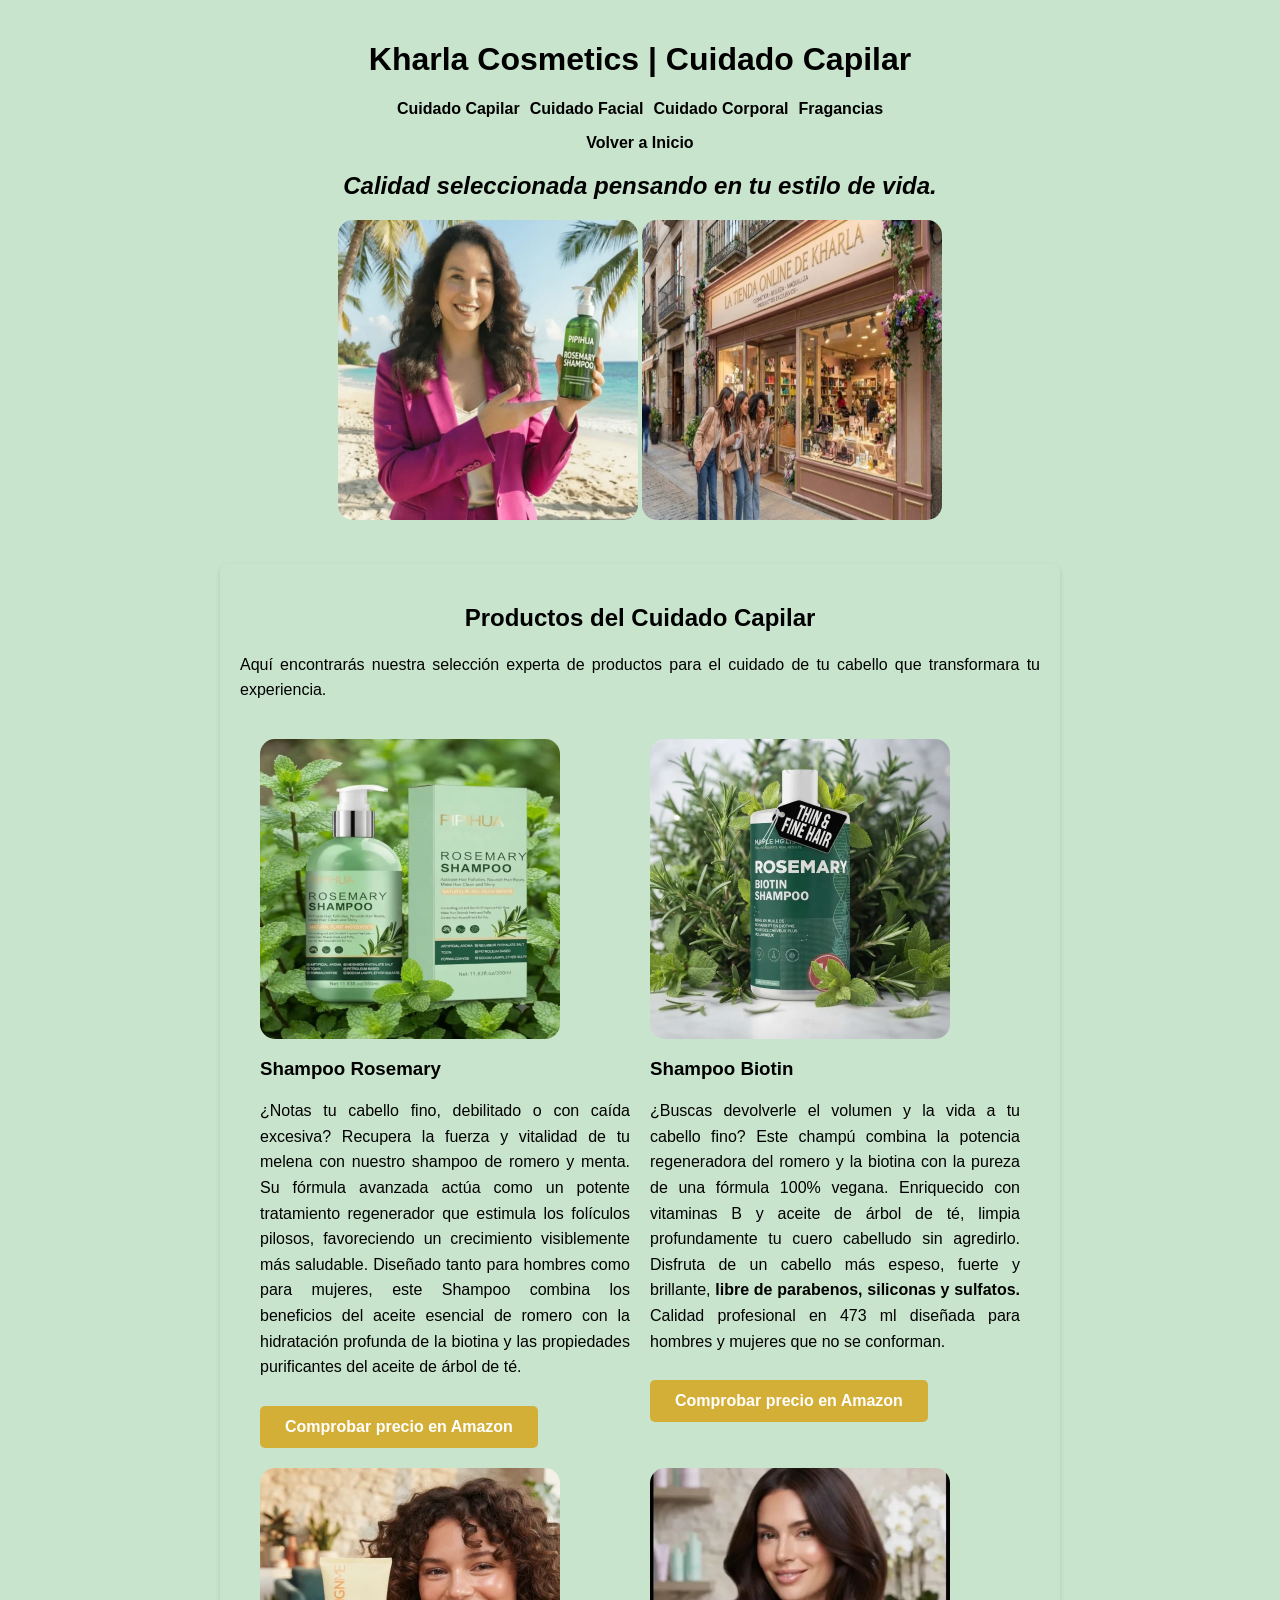
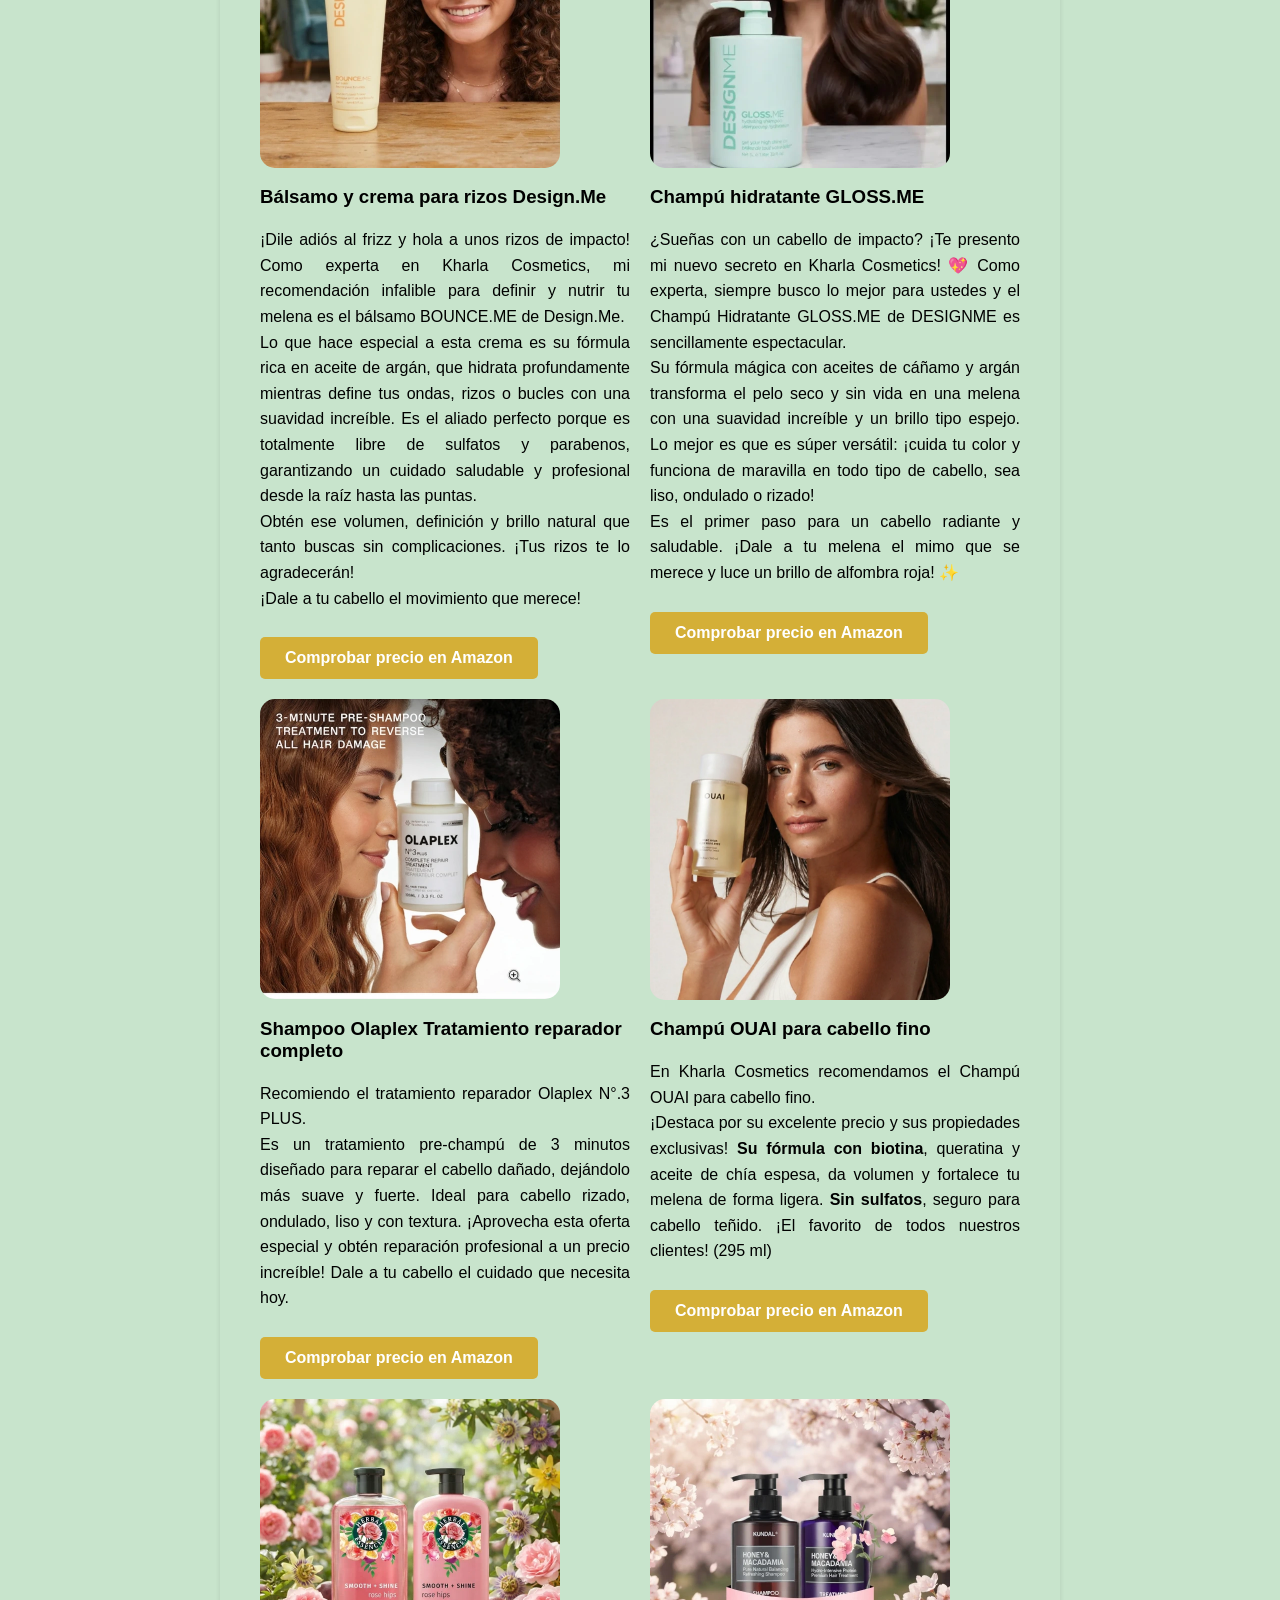
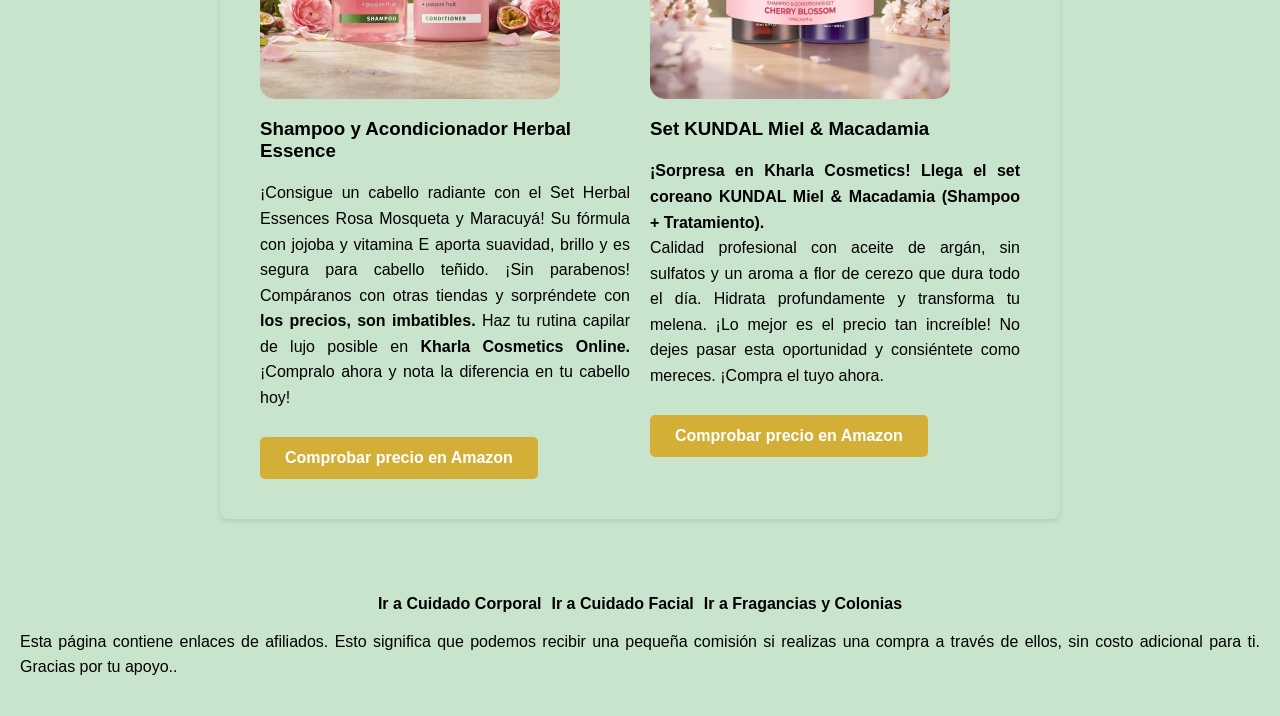
==== capilar.html @ 2fdeeb5f "Update product title to KUNDAL set" ====
<!DOCTYPE html>
<html lang="es">
<head>
    <meta charset="UTF-8">
    <meta name="viewport" content="width=device-width, initial-scale=1.0">
    <meta name="google-site-verification" content="ZRGFq0QfEUeuCboebsMcqCSPV9hHCAN7hBQcDXi5OFU" />
    <title>Kharla Cosmetics | Cuidado Capilar</title>
    <link rel="stylesheet" href="style.css">
    <script type="text/javascript">
    (function(c,l,a,r,i,t,y){
        c[a]=c[a]||function(){(c[a].q=c[a].q||[]).push(arguments)};
        t=l.createElement(r);t.async=1;t.src="https://www.clarity.ms/tag/"+i;
        y=l.getElementsByTagName(r)[0];y.parentNode.insertBefore(t,y);
    })(window, document, "clarity", "script", "xkvlrad4sx");
</script>
</head>
<body>

    <header>
        <h1>Kharla Cosmetics | Cuidado Capilar</h1>
        <nav>
            <ul>               
                <li><a href="capilar.html">Cuidado Capilar</a></li>
                <li><a href="facial.html">Cuidado Facial</a></li>
                <li><a href="corporal.html">Cuidado Corporal</a></li>
                <li><a href="fragancias.html">Fragancias</a></li>
            </ul>
            <ul>
                 <li><a href="index.html">Volver a Inicio</a></li>
            </ul>
        </nav>
        <h2><em>Calidad seleccionada pensando en tu estilo de vida.</em></h2>
        
        <div class="imagenes-container">
            <img src="imagenes/cuidado_capilar.webp" width="300" height=300 alt="fotografía de kharla">
            <img src="imagenes/tienda_online.webp" width="300" height="300" alt="la tienda online de kharla">
        </div>
    </header>

    <main>
        <section>
            <h2>Productos del Cuidado Capilar</h2>
            <p>Aquí encontrarás nuestra selección experta de productos para el cuidado de tu cabello que transformara tu experiencia.</p>
            
            <div class="productos-grid">
                <article class="producto">
                    <img src="imagenes/shampoo_rosemary.webp" width="300" height="300" alt="Shampoo rosemary" loading="lazy">
                    <h3>Shampoo Rosemary</h3>
                    <p> ¿Notas tu cabello fino, debilitado o con caída excesiva? Recupera la fuerza y vitalidad de tu melena con nuestro shampoo de romero y menta. Su fórmula avanzada actúa como un potente tratamiento regenerador que estimula los folículos pilosos, favoreciendo un crecimiento visiblemente más saludable.

                    Diseñado tanto para hombres como para mujeres, este Shampoo combina los beneficios del aceite esencial de romero con la hidratación profunda de la biotina y las propiedades purificantes del aceite de árbol de té.</p>
                    <a href="https://amzn.to/4f7PUbN" class="boton-compra" target="_blank" rel="noopener noreferrer">Comprobar precio en Amazon</a>
                </article>
                <article class="producto">
                    <img src="imagenes/biotin.webp" width="300" height="300" alt="Shampoo Biotin en su presentación" loading="lazy">
                    <h3>Shampoo Biotin</h3>
                    <p>¿Buscas devolverle el volumen y la vida a tu cabello fino? Este champú combina la potencia regeneradora del romero y la biotina con la pureza de una fórmula 100% vegana. Enriquecido con vitaminas B y aceite de árbol de té, limpia profundamente tu cuero cabelludo sin agredirlo. Disfruta de un cabello más espeso, fuerte y brillante, <strong>libre de parabenos, siliconas y sulfatos.</strong> Calidad profesional en 473 ml diseñada para hombres y mujeres que no se conforman.</p>
                    <a href="https://amzn.to/4yfZSRk" class="boton-compra" target="_blank" rel="noopener noreferrer">Comprobar precio en Amazon</a>
                </article>
                 <article class="producto">
                    <img src="imagenes/rizos.webp" width="300" height="300" alt="mujer muy bella con pelo rizado" loading="lazy">
                    <h3>Bálsamo y crema para rizos Design.Me </h3>
                    <p>¡Dile adiós al frizz y hola a unos rizos de impacto! Como experta en Kharla Cosmetics, mi recomendación infalible para definir y nutrir tu melena es el bálsamo BOUNCE.ME de Design.Me.<br>

                    Lo que hace especial a esta crema es su fórmula rica en aceite de argán, que hidrata profundamente mientras define tus ondas, rizos o bucles con una suavidad increíble. Es el aliado perfecto porque es totalmente libre de sulfatos y parabenos, garantizando un cuidado saludable y profesional desde la raíz hasta las puntas.<br>

                    Obtén ese volumen, definición y brillo natural que tanto buscas sin complicaciones. ¡Tus rizos te lo agradecerán!<br>

                    ¡Dale a tu cabello el movimiento que merece!</p>
                    <a href="https://amzn.to/44jKVQz" class="boton-compra" target="_blank" rel="noopener noreferrer">Comprobar precio en Amazon</a>
                </article>
                 <article class="producto">
                    <img src="imagenes/shampoodesigme.webp" width="300" height="300" alt="una mujer con un pelo esplendoroso" loading="lazy">
                    <h3>Champú hidratante GLOSS.ME</h3>
                    <p>¿Sueñas con un cabello de impacto? ¡Te presento mi nuevo secreto en Kharla Cosmetics! 💖 Como experta, siempre busco lo mejor para ustedes y el Champú Hidratante GLOSS.ME de DESIGNME es sencillamente espectacular.<br>

                    Su fórmula mágica con aceites de cáñamo y argán transforma el pelo seco y sin vida en una melena con una suavidad increíble y un brillo tipo espejo. Lo mejor es que es súper versátil: ¡cuida tu color y funciona de maravilla en todo tipo de cabello, sea liso, ondulado o rizado!<br>

                    Es el primer paso para un cabello radiante y saludable. ¡Dale a tu melena el mimo que se merece y luce un brillo de alfombra roja! ✨</p>
                    <a href="https://amzn.to/4aLJMF5" class="boton-compra" target="_blank" rel="noopener noreferrer">Comprobar precio en Amazon</a>
                </article>
                <article class="producto">
                    <img src="imagenes/olaplex.webp" width="300" height="300" alt="Shampoo olaplex Tratamiento reparador completo" loading="lazy">
                    <h3>Shampoo Olaplex Tratamiento reparador completo</h3>
                    <p>Recomiendo el tratamiento reparador Olaplex N°.3 PLUS.<br>
                     Es un tratamiento pre-champú de 3 minutos diseñado para reparar el cabello dañado, dejándolo más suave y fuerte. Ideal para cabello rizado, ondulado, liso y con textura. ¡Aprovecha esta oferta especial y obtén reparación profesional a un precio increíble! Dale a tu cabello el cuidado que necesita hoy.</p>
                    <a href="https://amzn.to/4fAeH9V" class="boton-compra">Comprobar precio en Amazon</a>
                </article>
                                <article class="producto">
                    <img src="imagenes/shampoo_ouai.webp" width="300" height="300" alt="Shampoo OUAI para cabello fino" loading="lazy">
                    <h3>Champú OUAI para cabello fino</h3>
                    <p>En Kharla Cosmetics recomendamos el Champú OUAI para cabello fino.<br>
                     ¡Destaca por su excelente precio y sus propiedades exclusivas! 
                     <strong>Su fórmula con biotina</strong>, queratina y aceite de chía espesa, da volumen y fortalece tu melena de forma ligera.
                     <strong>Sin sulfatos</strong>, seguro para cabello teñido. ¡El favorito de todos nuestros clientes! (295 ml)</p>
                    <a href="https://amzn.to/4phJr2J" class="boton-compra">Comprobar precio en Amazon</a>
                </article>
                   <article class="producto">
                   <img src="imagenes/herbal_essence.webp" width="300" height="300" alt="Presentación de los productos Shampoo y Acondicionador Herbal Essence" loading="lazy"> 
                    <h3>Shampoo y Acondicionador Herbal Essence</h3> 
                    <p>¡Consigue un cabello radiante con el Set Herbal Essences Rosa Mosqueta y Maracuyá! Su fórmula con jojoba y vitamina E aporta suavidad, brillo y es segura para cabello teñido. ¡Sin parabenos! Compáranos con otras tiendas y sorpréndete con <strong>los precios, son imbatibles.</strong> Haz tu rutina capilar de lujo posible en <strong>Kharla Cosmetics Online.</strong> ¡Compralo ahora y nota la diferencia en tu cabello hoy!</p>
                    <a href="https://amzn.to/4pzFRkL" class="boton-compra" target="_blank" rel="noopener noreferrer">Comprobar precio en Amazon</a>
                </article>
                <article class="producto">
                   <img src="imagenes/set_kundal.webp" width="300" height="300" alt="Set de champú y acondicionador coreano para el cuidado del cabello KUNDAL" loading="lazy"> 
                    <h3>Set KUNDAL Miel & Macadamia</h3> 
                    <p><strong>¡Sorpresa en Kharla Cosmetics! Llega el set coreano KUNDAL Miel & Macadamia (Shampoo + Tratamiento).</strong><br> Calidad profesional con aceite de argán, sin sulfatos y un aroma a flor de cerezo que dura todo el día. Hidrata profundamente y transforma tu melena. ¡Lo mejor es el precio tan increíble! No dejes pasar esta oportunidad y consiéntete como mereces. ¡Compra el tuyo ahora.</p>
                    <a href="https://amzn.to/3Rjhhb1" class="boton-compra" target="_blank" rel="noopener noreferrer">Comprobar precio en Amazon</a>
                </article>
            </div>
        </section>
    </main>
     <footer>
     <nav class="footer-nav">
        <ul>
            <li><a href="corporal.html">Ir a Cuidado Corporal</a></li>
            <li><a href="facial.html">Ir a Cuidado Facial</a></li>
            <li><a href="fragancias.html">Ir a Fragancias y Colonias</a></li>
        </ul>
         <p>Esta página contiene enlaces de afiliados. Esto significa que podemos recibir una pequeña comisión si realizas una compra a través de ellos, sin costo adicional para ti. Gracias por tu apoyo..</p>
    </nav>
    </footer>

</body>
</html>
---- style.css ----
body {
    font-family: Arial, sans-serif;
    margin: 0;
    padding: 0;
    background-color: #c8e4cc;
}
}
header nav ul li a {
    padding: 5px 0px; /* Ajusta el primer número (arriba/abajo) y el segundo (lados) */
}

header {
    background-color: #c8e4cc;
    color: white;
    padding: 20px;
    text-align: center;
}

nav ul {
    list-style: none;
    padding: 0;
    display: flex;
    justify-content: center;
    gap: 10px; /* <--- Cambia 20px por 10px o incluso 5px para que estén más juntos */
}

nav a {
    color: white;
    text-decoration: none;
    font-weight: bold;
}

nav a:hover {
    text-decoration: underline;
}

main {
    max-width: 800px; /* Ajustado para que el texto sea legible */
    margin: 20px auto;
    padding: 20px;
    background: #c8e4cc;
    border-radius: 8px;
    box-shadow: 0 2px 5px rgba(0,0,0,0.1);
}


.imagenes-container {
    margin-top: 20px;
}

footer {
    background-color: #c8e4cc;
    color: white;
    text-align: center;
    padding: 20px;
    margin-top: 40px;
}

/* Cambiar color de h1 y h2 */
h1, h2 {
    color: #000000;
    text-align: center;
}

p {
    color: #000000;
    text-align: justify; /* Esto asegura que solo los párrafos se justifiquen */
    line-height: 1.6;
}
/* Cambiar color de los enlaces dentro de la lista ul (navegación) */
nav ul li a {
    color: #000000; /* Este es el color actual (negro). Cámbialo aquí. */
    text-decoration: none;
    font-weight: bold;
}

/* Cambiar color cuando pasas el mouse por encima (hover) */
nav ul li a:hover {
    color: #0a34f0; /* Puedes cambiar este color para el efecto al pasar el mouse */
    text-decoration: underline;
}
img {
    border-radius: 15px; /* Ajusta el número para más o menos redondez */
}
.seccion-departamentos {
    background-color: #c8e4cc; /* Un verde muy suave, que da elegancia */
    padding: 10px 5px;       /* Espacio interno para que no se vea apretado */
    margin: 20px 0;           /* Espacio externo para separarlo de otros elementos */
    border-radius: 10px;      /* Bordes redondeados suaves para que combine con tus imágenes */
    text-align: center;       /* Asegura que el título y el grid estén centrados */
}
.categorias-grid {
    display: flex;
    justify-content: center;
    gap: 20px;
    flex-wrap: wrap; /* Esto es lo que permite que bajen de fila si no caben */
    margin: 20px 0;
}

.categorias-grid figure {
    flex: 0 0 22%; /* 22% de ancho para que quepan 4 en una fila */
    margin: 0;
    text-align: center;
}

.categorias-grid figure img {
    width: 100%;    /* La imagen ocupa el 100% del espacio de su contenedor */
    height: 200px;  /* Altura fija para uniformidad */
    object-fit: cover; /* Recorta la imagen para que no se deforme */
    border-radius: 15px;
}

/* RESPONSIVE: Cuando la pantalla sea pequeña (móviles) */
@media (max-width: 768px) {
    .categorias-grid figure {
        flex: 0 0 45%; /* Ahora ocupan el 45%, permitiendo 2 en cada fila */
    }
}
/* Estilo para el contenedor de la cuadrícula */
.productos-grid {
    display: grid;
    /* Crea dos columnas de igual tamaño */
    grid-template-columns: 1fr 1fr; 
    /* Espacio entre las columnas */
    gap: 20px; 
    /* Margen exterior para que no toque los bordes */
    padding: 20px;
}

/* Opcional: Estilo para que las imágenes se adapten al contenedor */
.producto img {
    max-width: 100%;
    height: auto;
    display: block;
}
@media (max-width: 768px) {
    /* Esto hace que los productos se apilen verticalmente */
    .productos-grid {
        grid-template-columns: 1fr; 
    }

    /* Opcional: Ajusta el padding para que aproveche mejor el ancho del móvil */
    .productos-grid {
        padding: 10px;
    }
}
.boton-compra {
    display: inline-block;
    padding: 12px 25px;
    background-color: #d4af37; /* Un color dorado elegante, ideal para cosmética */
    color: #ffffff;
    text-decoration: none;
    font-weight: bold;
    border-radius: 5px; /* Bordes redondeados */
    text-align: center;
    transition: background-color 0.3s ease; /* Un efecto suave al pasar el mouse */
    border: none;
    cursor: pointer;
    font-size: 16px;
    margin-top: 10px;
}

/* Efecto al pasar el mouse por encima */
.boton-compra:hover {
    background-color: #b8962d; /* Un tono un poco más oscuro al pasar el mouse */
}
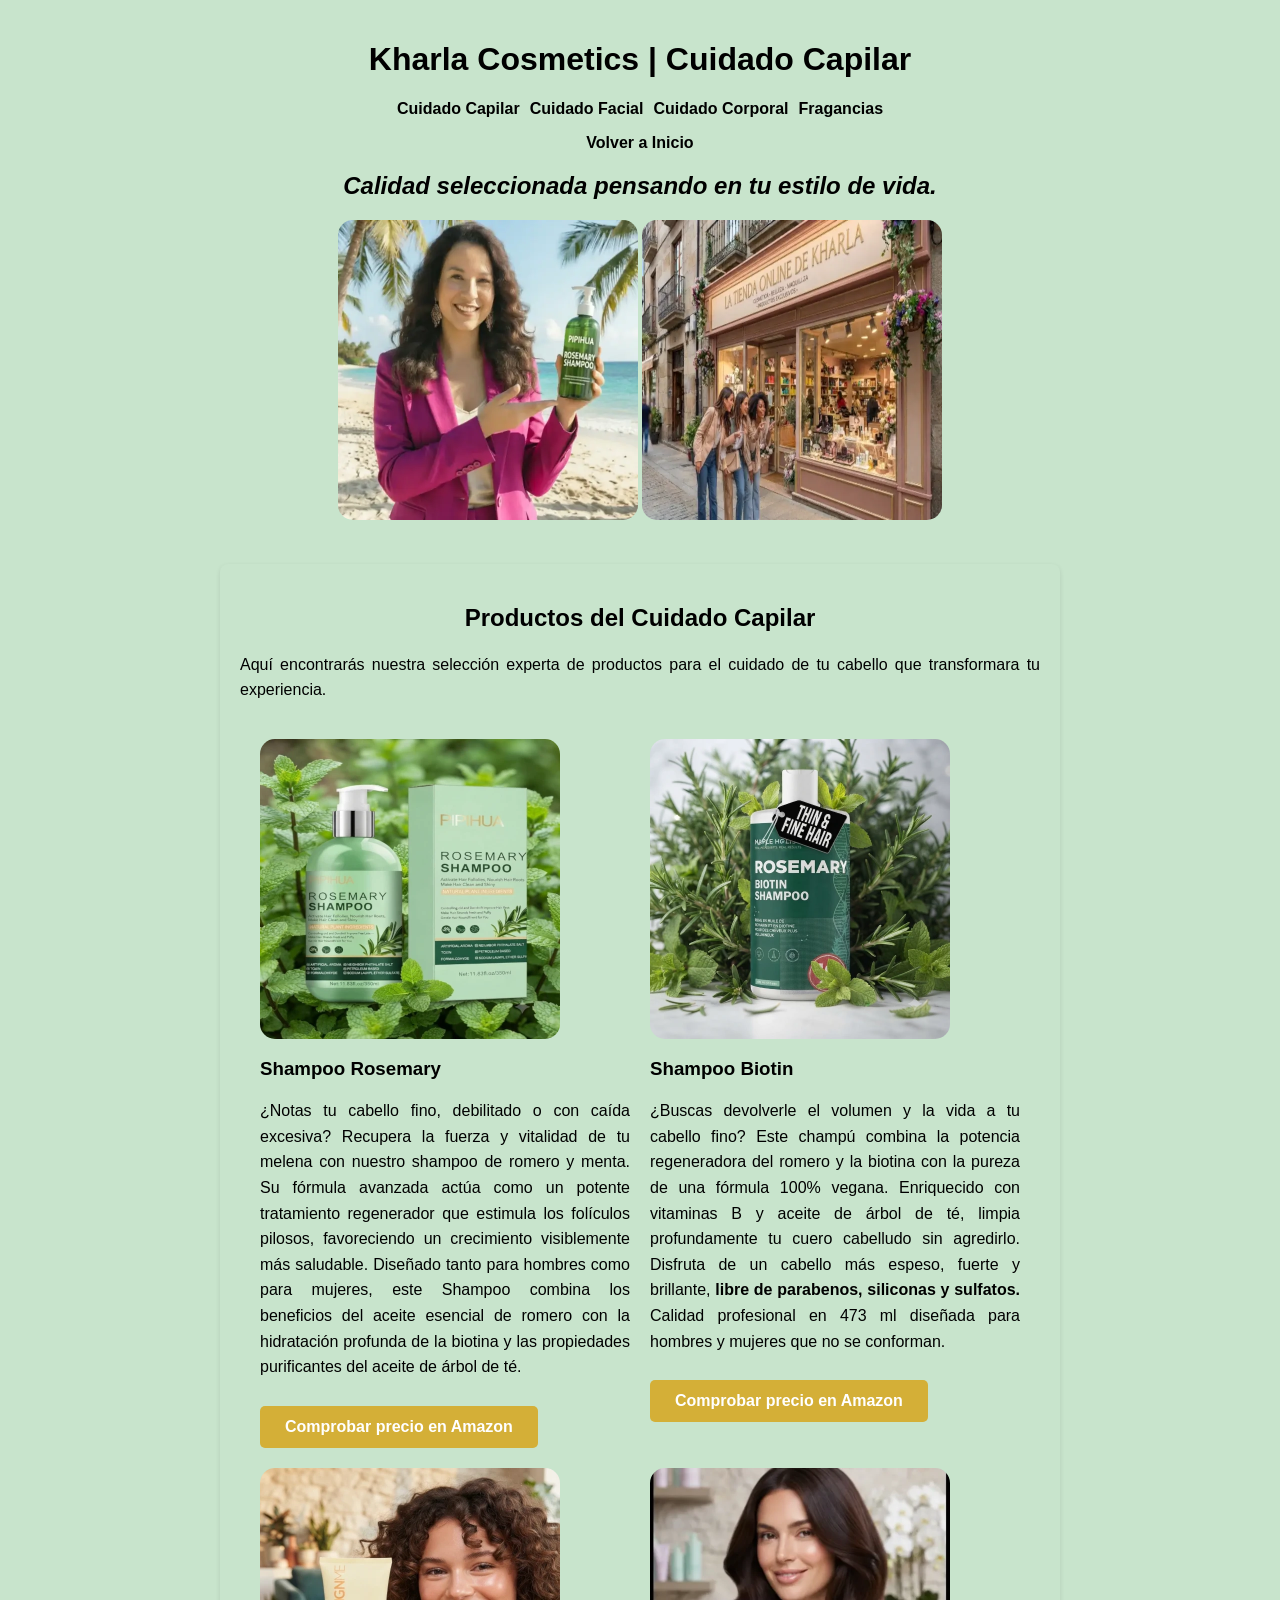
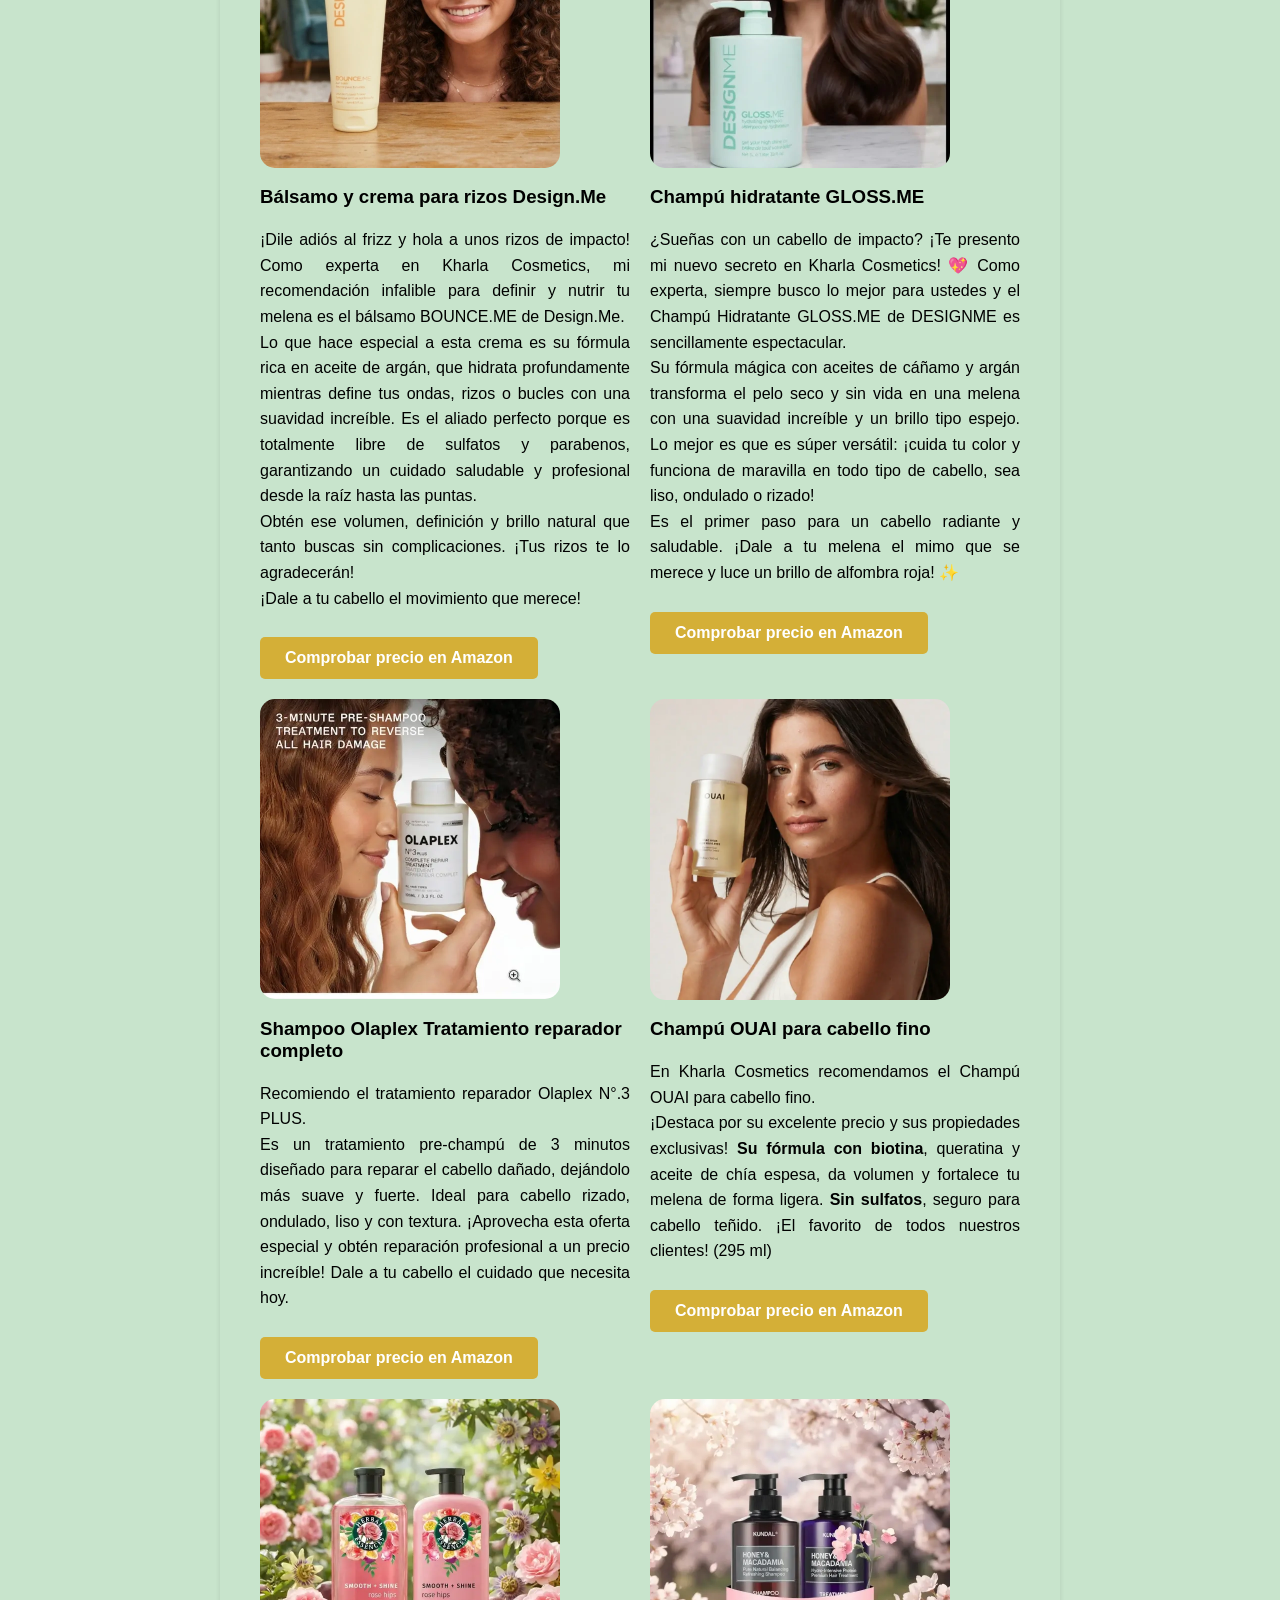
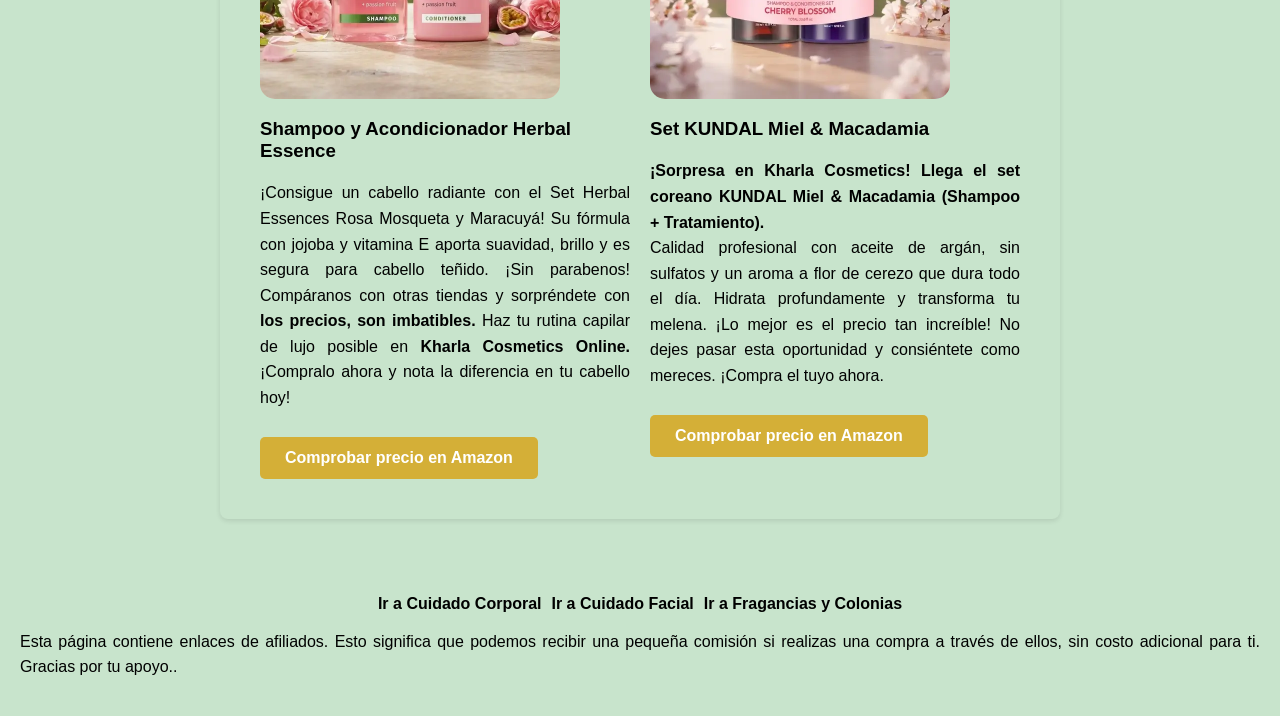
==== commit 62ff5f15: "Add meta description for beauty products page" ====
--- a/capilar.html
+++ b/capilar.html
@@ -3,6 +3,7 @@
 <head>
     <meta charset="UTF-8">
     <meta name="viewport" content="width=device-width, initial-scale=1.0">
+     <meta name="description" content="Descubre en Kharla Cosmetics nuestra selección experta de productos de belleza. Filtramos lo mejor del cuidado capilar para simplificar tu rutina.">
     <meta name="google-site-verification" content="ZRGFq0QfEUeuCboebsMcqCSPV9hHCAN7hBQcDXi5OFU" />
     <title>Kharla Cosmetics | Cuidado Capilar</title>
     <link rel="stylesheet" href="style.css">
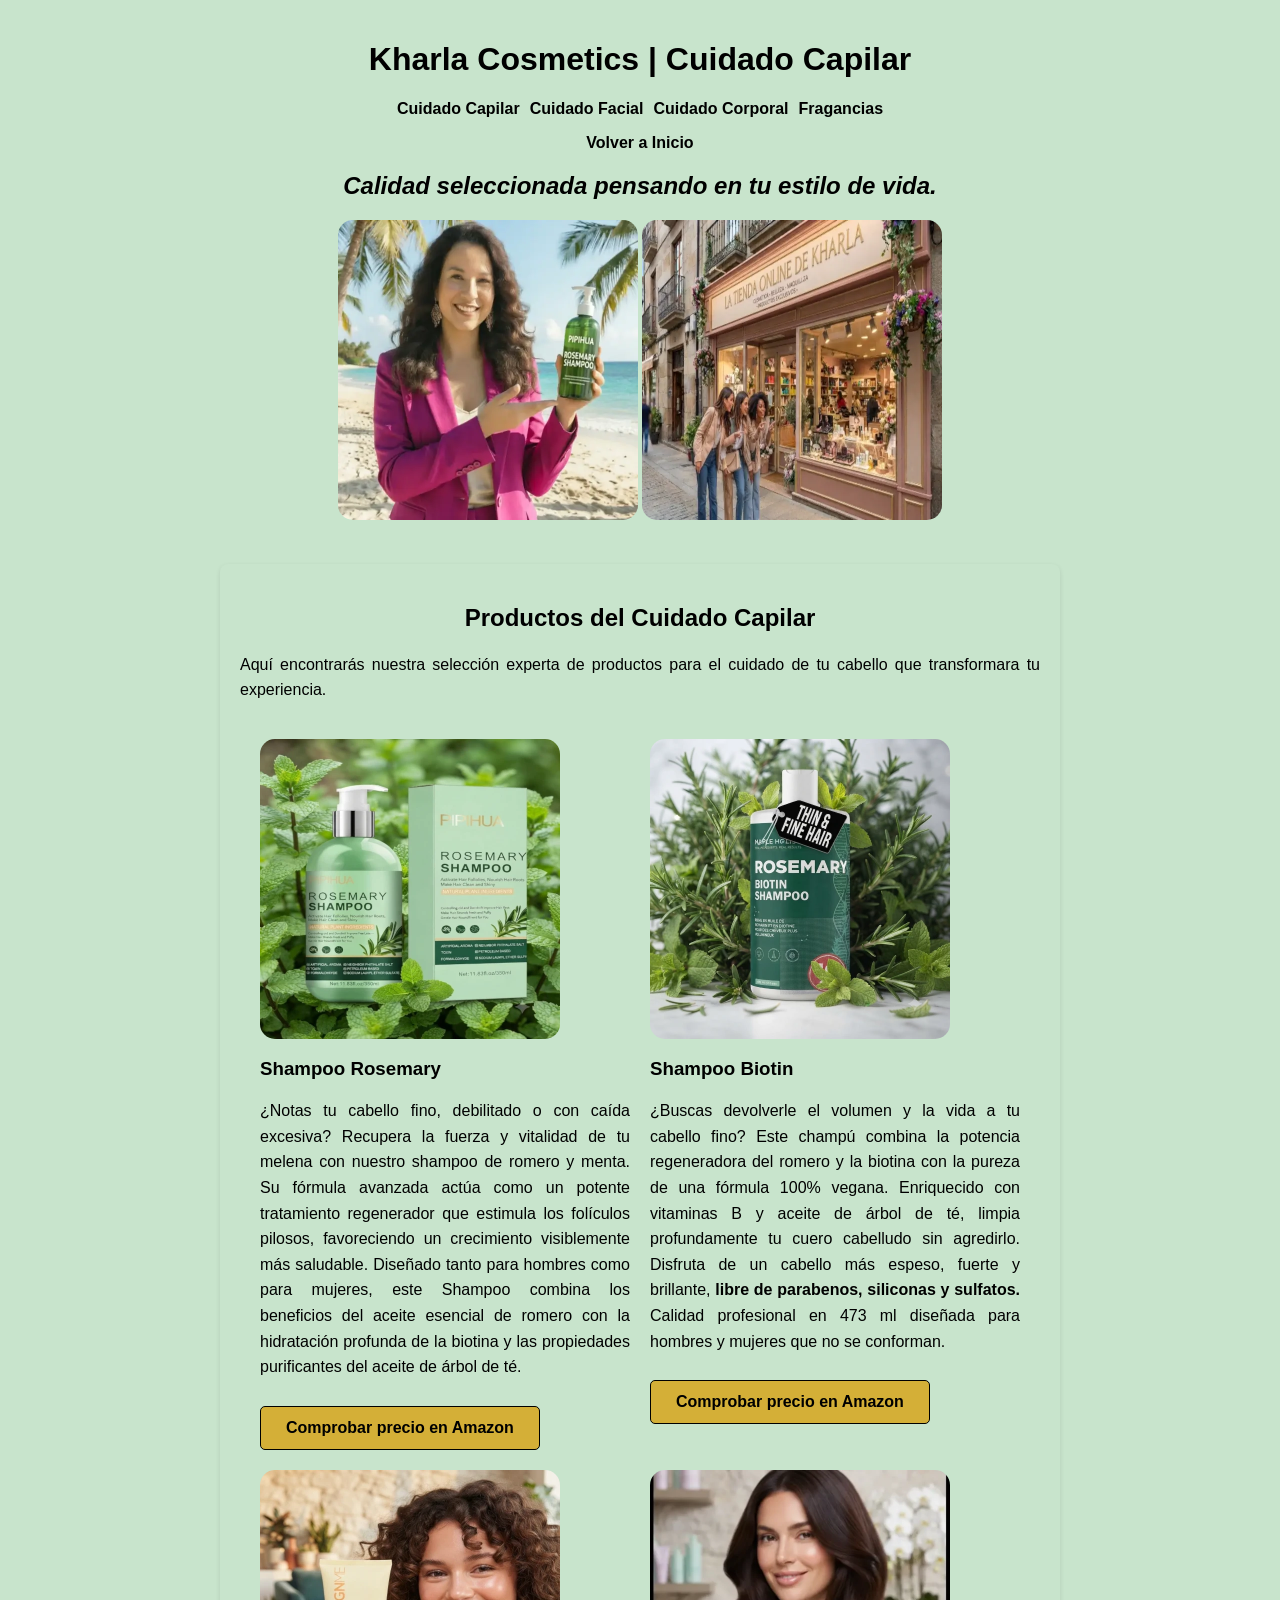
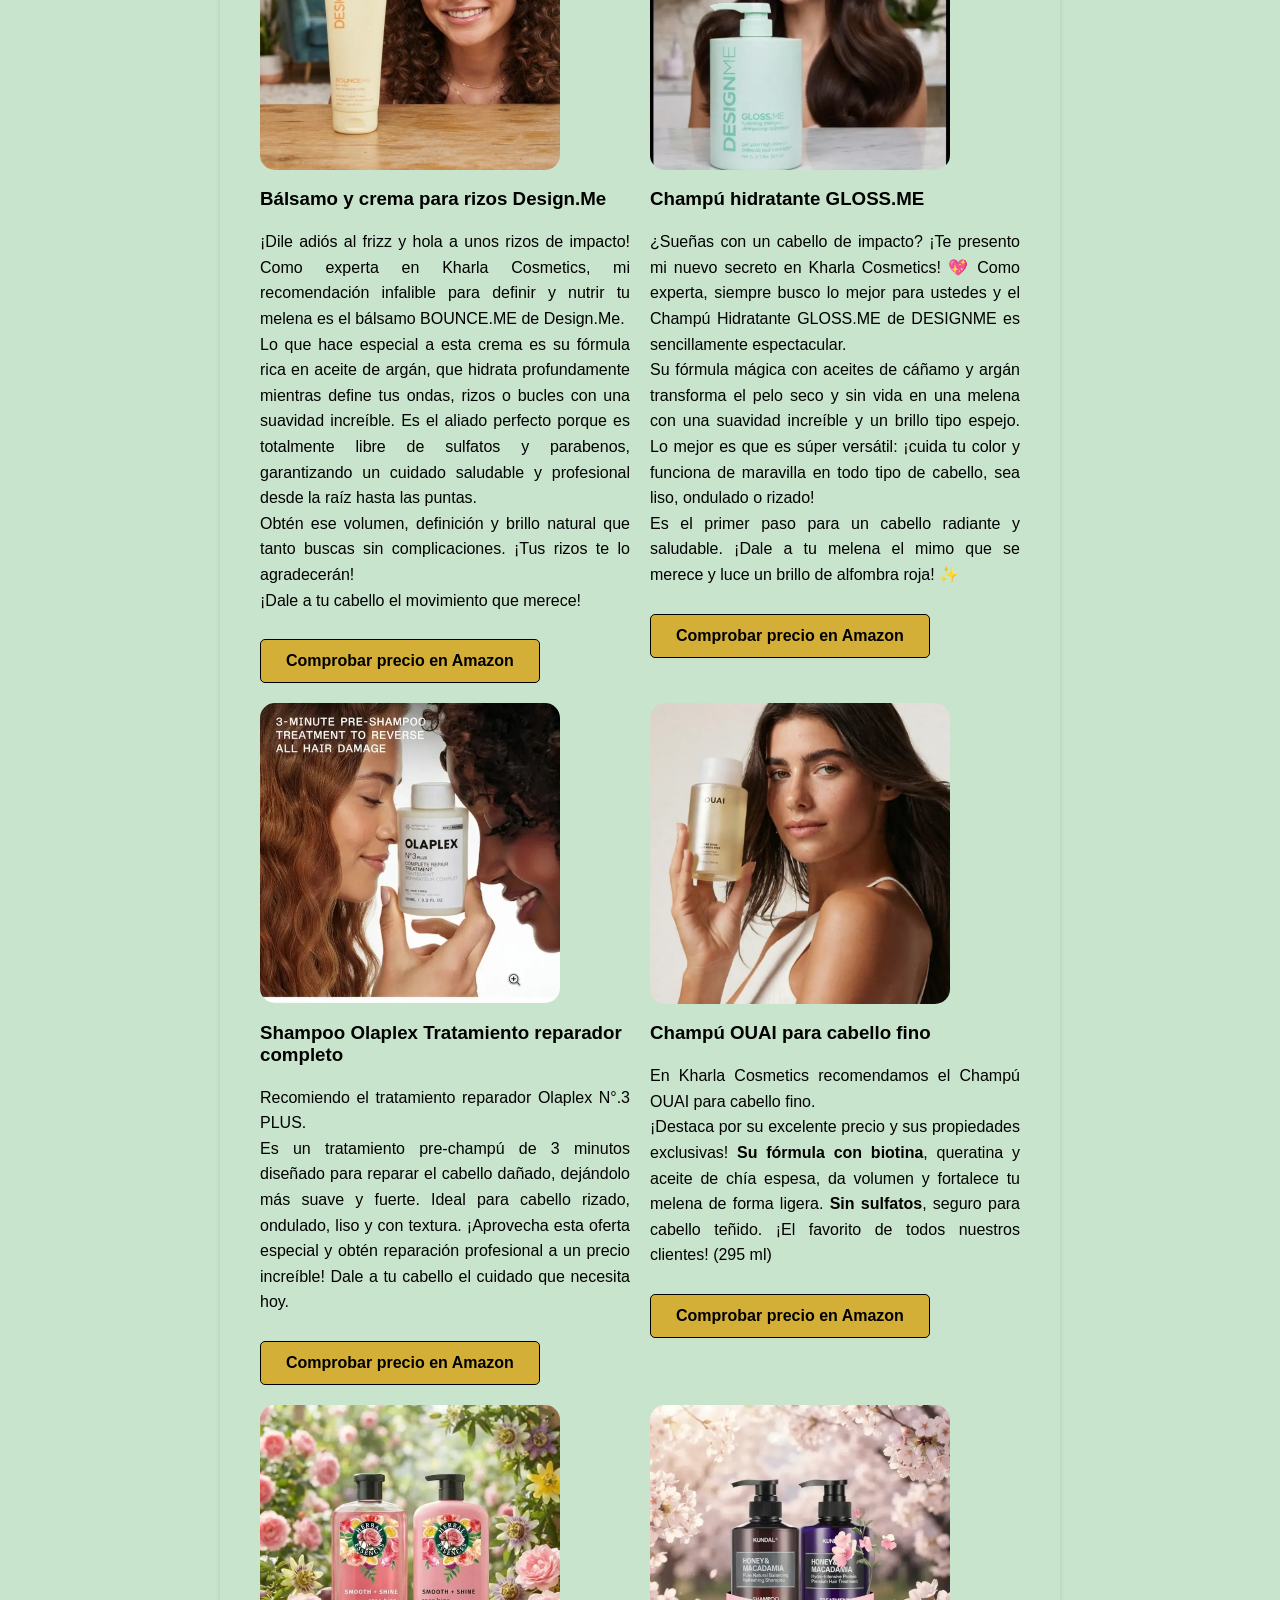
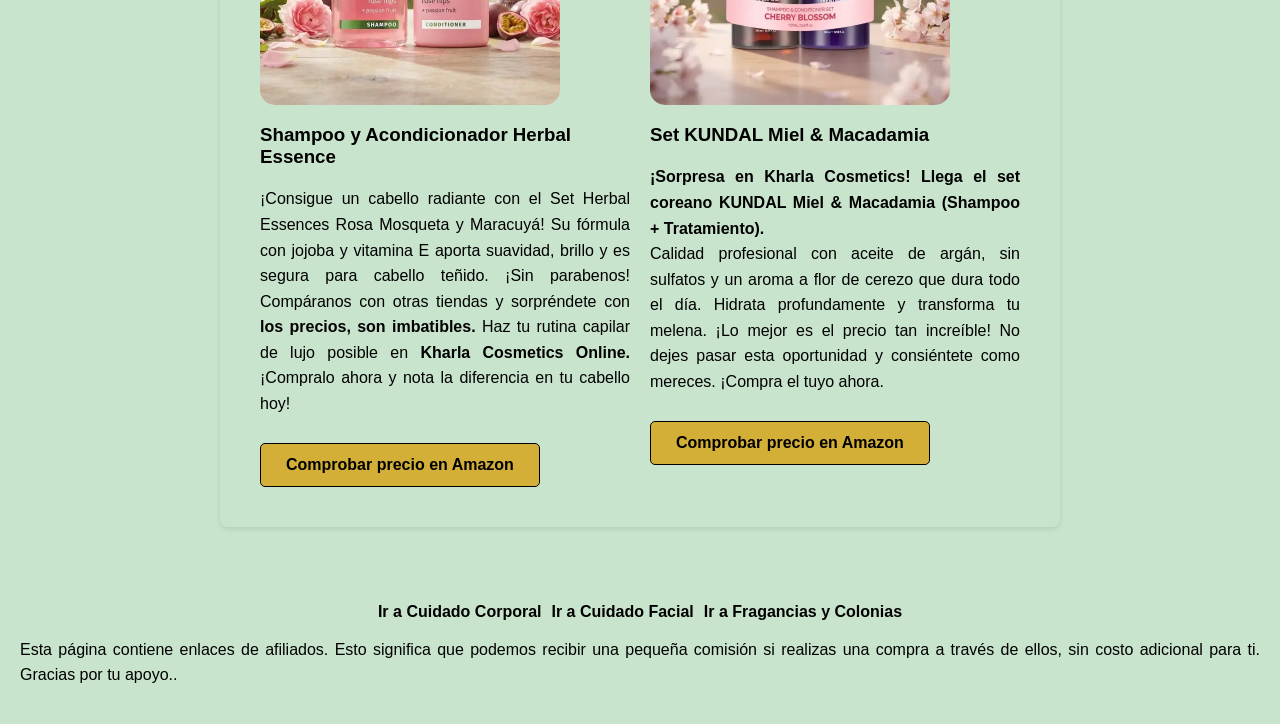
==== commit 4f638aa3: "Add fetchpriority to image in capilar.html Updated image tag to include fetchpriority attribute." ====
--- a/capilar.html
+++ b/capilar.html
@@ -33,7 +33,7 @@
         <h2><em>Calidad seleccionada pensando en tu estilo de vida.</em></h2>
         
         <div class="imagenes-container">
-            <img src="imagenes/cuidado_capilar.webp" width="300" height=300 alt="fotografía de kharla">
+            <img src="imagenes/cuidado_capilar.webp" fetchpriority="high" width="300" height=300 alt="fotografía de kharla">
             <img src="imagenes/tienda_online.webp" width="300" height="300" alt="la tienda online de kharla">
         </div>
     </header>
--- a/style.css
+++ b/style.css
@@ -149,13 +149,13 @@
     display: inline-block;
     padding: 12px 25px;
     background-color: #d4af37; /* Un color dorado elegante, ideal para cosmética */
-    color: #ffffff;
+    color: #000000;
     text-decoration: none;
     font-weight: bold;
     border-radius: 5px; /* Bordes redondeados */
     text-align: center;
     transition: background-color 0.3s ease; /* Un efecto suave al pasar el mouse */
-    border: none;
+    border: 1px solid #000000;
     cursor: pointer;
     font-size: 16px;
     margin-top: 10px;
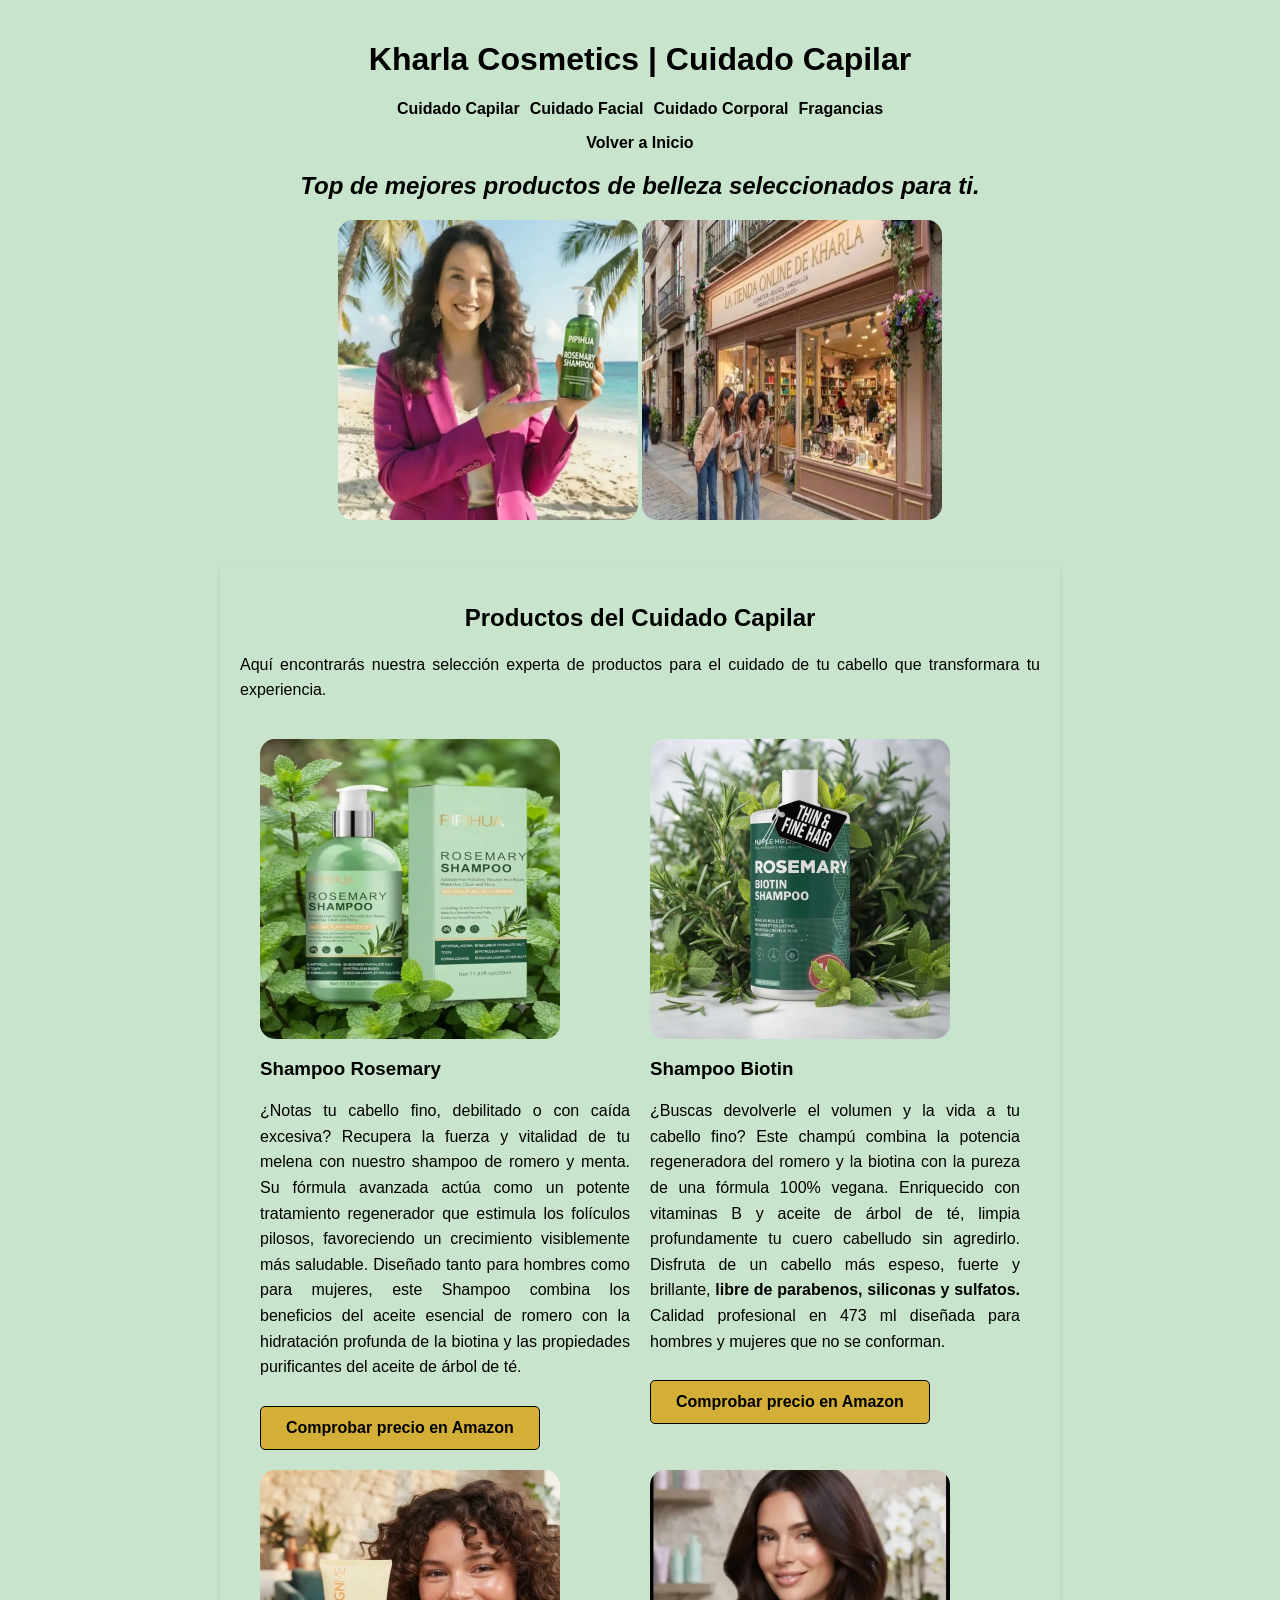
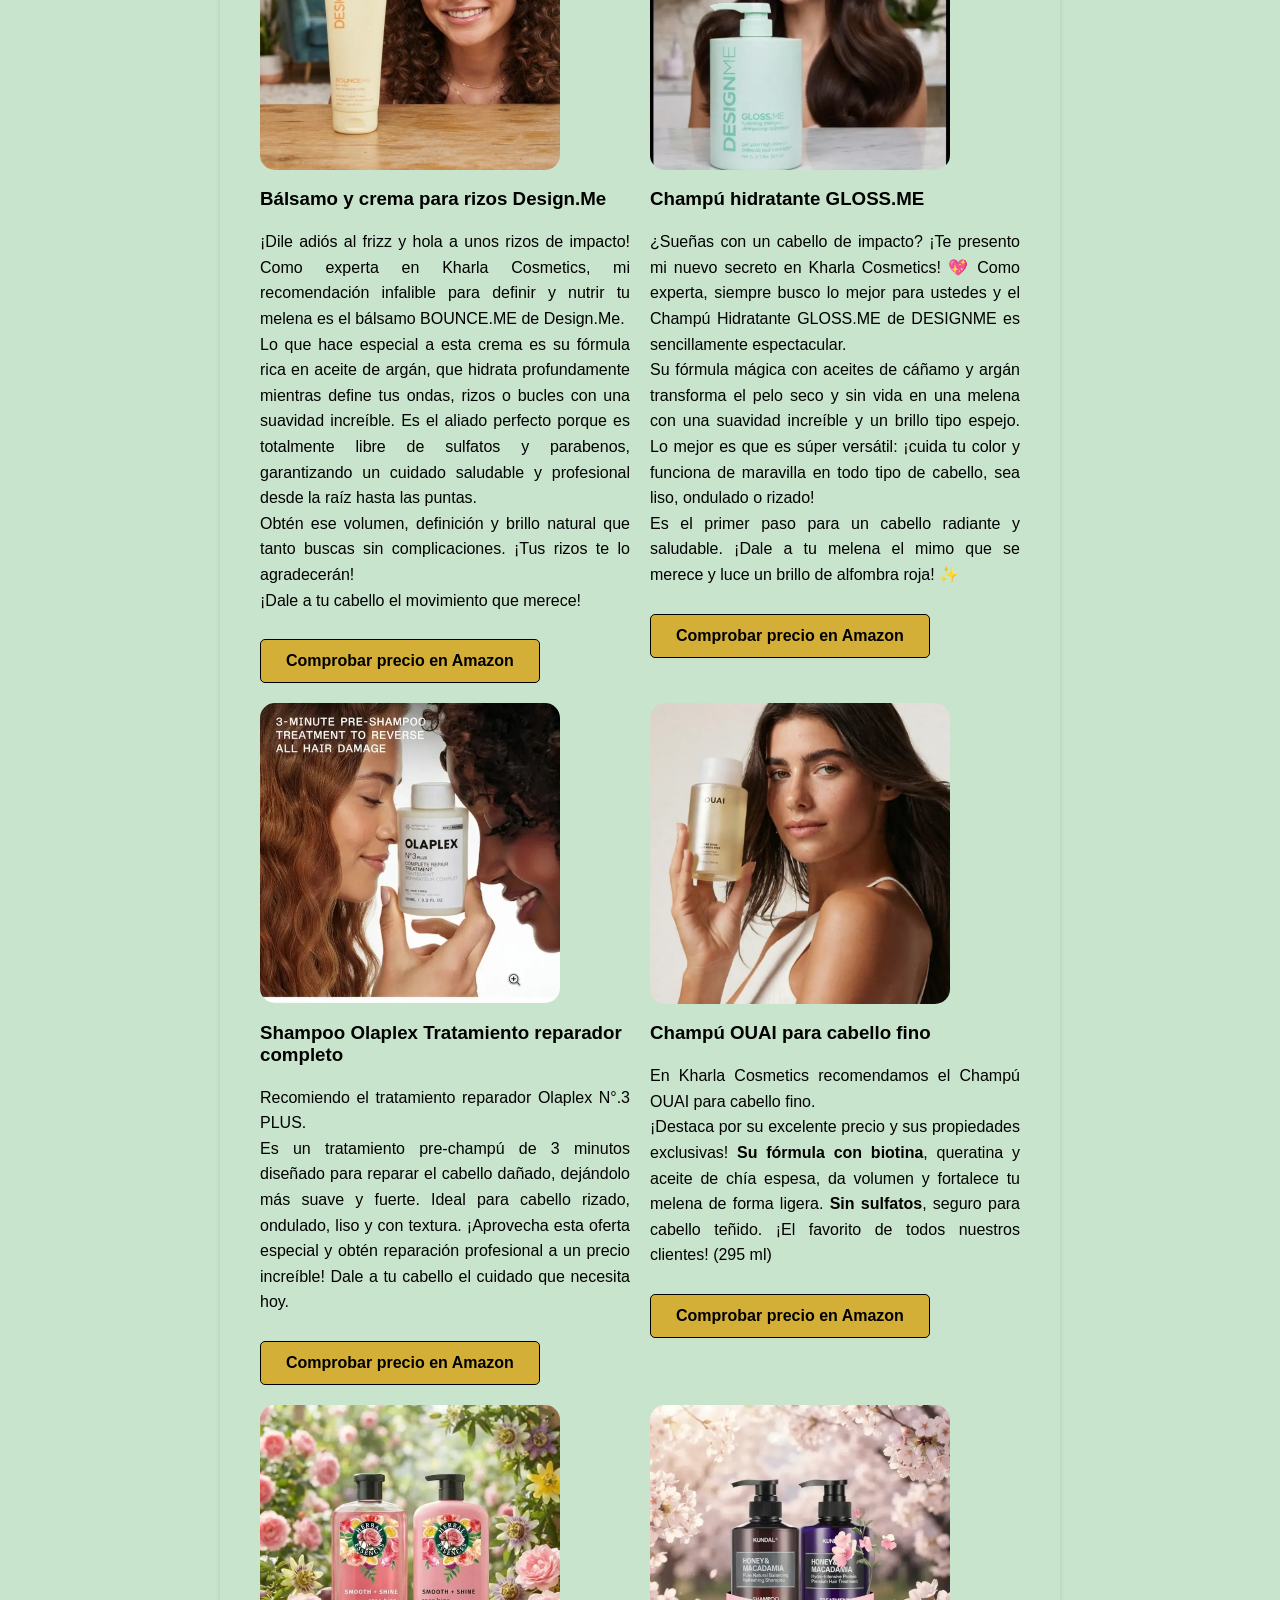
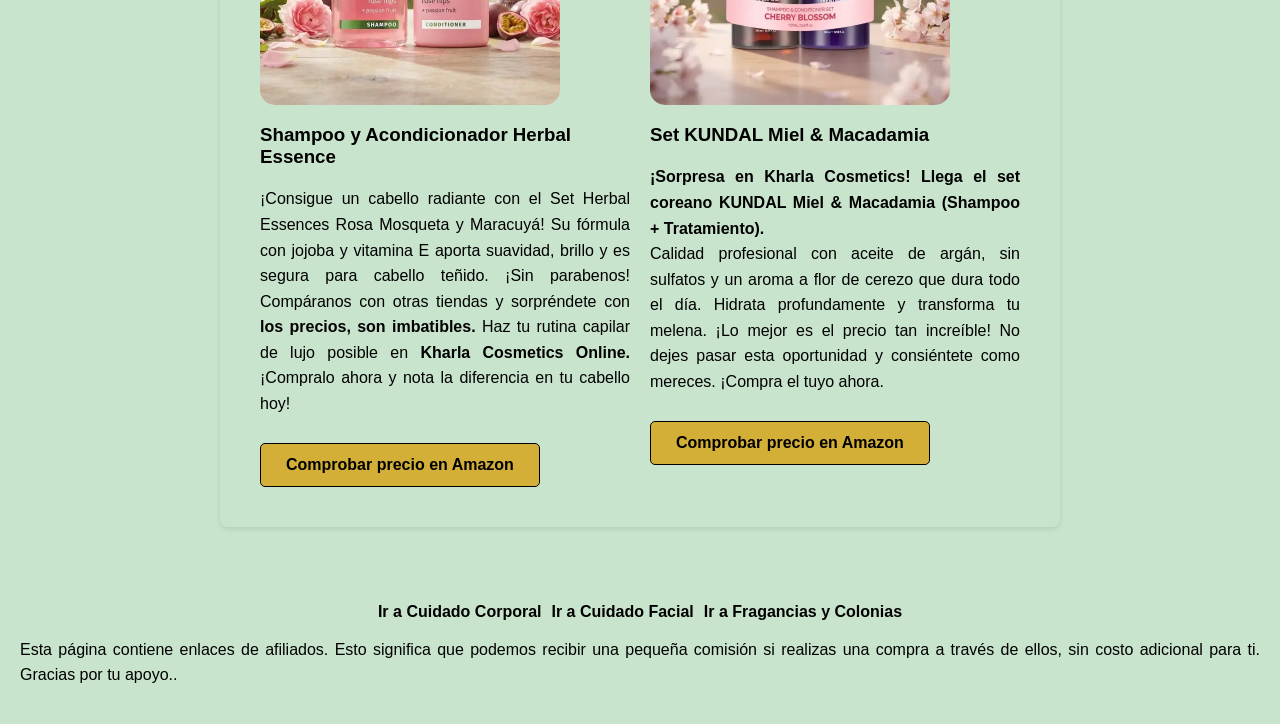
==== commit 843fe201: "Update header text for beauty product section" ====
--- a/capilar.html
+++ b/capilar.html
@@ -3,17 +3,10 @@
 <head>
     <meta charset="UTF-8">
     <meta name="viewport" content="width=device-width, initial-scale=1.0">
-     <meta name="description" content="Descubre en Kharla Cosmetics nuestra selección experta de productos de belleza. Filtramos lo mejor del cuidado capilar para simplificar tu rutina.">
+    <meta name="description" content="Descubre en Kharla Cosmetics nuestra selección experta de productos de belleza. Filtramos lo mejor del cuidado capilar para simplificar tu rutina.">
     <meta name="google-site-verification" content="ZRGFq0QfEUeuCboebsMcqCSPV9hHCAN7hBQcDXi5OFU" />
     <title>Kharla Cosmetics | Cuidado Capilar</title>
     <link rel="stylesheet" href="style.css">
-    <script type="text/javascript">
-    (function(c,l,a,r,i,t,y){
-        c[a]=c[a]||function(){(c[a].q=c[a].q||[]).push(arguments)};
-        t=l.createElement(r);t.async=1;t.src="https://www.clarity.ms/tag/"+i;
-        y=l.getElementsByTagName(r)[0];y.parentNode.insertBefore(t,y);
-    })(window, document, "clarity", "script", "xkvlrad4sx");
-</script>
 </head>
 <body>
 
@@ -30,7 +23,7 @@
                  <li><a href="index.html">Volver a Inicio</a></li>
             </ul>
         </nav>
-        <h2><em>Calidad seleccionada pensando en tu estilo de vida.</em></h2>
+        <h2><em>Top de mejores productos de belleza seleccionados para ti.</em></h2>
         
         <div class="imagenes-container">
             <img src="imagenes/cuidado_capilar.webp" fetchpriority="high" width="300" height=300 alt="fotografía de kharla">
@@ -50,13 +43,13 @@
                     <p> ¿Notas tu cabello fino, debilitado o con caída excesiva? Recupera la fuerza y vitalidad de tu melena con nuestro shampoo de romero y menta. Su fórmula avanzada actúa como un potente tratamiento regenerador que estimula los folículos pilosos, favoreciendo un crecimiento visiblemente más saludable.
 
                     Diseñado tanto para hombres como para mujeres, este Shampoo combina los beneficios del aceite esencial de romero con la hidratación profunda de la biotina y las propiedades purificantes del aceite de árbol de té.</p>
-                    <a href="https://amzn.to/4f7PUbN" class="boton-compra" target="_blank" rel="noopener noreferrer">Comprobar precio en Amazon</a>
+                    <a href="https://amzn.to/4f7PUbN" class="boton-compra" target="_blank" rel="noopener noreferrer sponsored">Comprobar precio en Amazon</a>
                 </article>
                 <article class="producto">
                     <img src="imagenes/biotin.webp" width="300" height="300" alt="Shampoo Biotin en su presentación" loading="lazy">
                     <h3>Shampoo Biotin</h3>
                     <p>¿Buscas devolverle el volumen y la vida a tu cabello fino? Este champú combina la potencia regeneradora del romero y la biotina con la pureza de una fórmula 100% vegana. Enriquecido con vitaminas B y aceite de árbol de té, limpia profundamente tu cuero cabelludo sin agredirlo. Disfruta de un cabello más espeso, fuerte y brillante, <strong>libre de parabenos, siliconas y sulfatos.</strong> Calidad profesional en 473 ml diseñada para hombres y mujeres que no se conforman.</p>
-                    <a href="https://amzn.to/4yfZSRk" class="boton-compra" target="_blank" rel="noopener noreferrer">Comprobar precio en Amazon</a>
+                    <a href="https://amzn.to/4yfZSRk" class="boton-compra" target="_blank" rel="noopener noreferrer sponsored">Comprobar precio en Amazon</a>
                 </article>
                  <article class="producto">
                     <img src="imagenes/rizos.webp" width="300" height="300" alt="mujer muy bella con pelo rizado" loading="lazy">
@@ -68,7 +61,7 @@
                     Obtén ese volumen, definición y brillo natural que tanto buscas sin complicaciones. ¡Tus rizos te lo agradecerán!<br>
 
                     ¡Dale a tu cabello el movimiento que merece!</p>
-                    <a href="https://amzn.to/44jKVQz" class="boton-compra" target="_blank" rel="noopener noreferrer">Comprobar precio en Amazon</a>
+                    <a href="https://amzn.to/44jKVQz" class="boton-compra" target="_blank" rel="noopener noreferrer sponsored">Comprobar precio en Amazon</a>
                 </article>
                  <article class="producto">
                     <img src="imagenes/shampoodesigme.webp" width="300" height="300" alt="una mujer con un pelo esplendoroso" loading="lazy">
@@ -78,14 +71,14 @@
                     Su fórmula mágica con aceites de cáñamo y argán transforma el pelo seco y sin vida en una melena con una suavidad increíble y un brillo tipo espejo. Lo mejor es que es súper versátil: ¡cuida tu color y funciona de maravilla en todo tipo de cabello, sea liso, ondulado o rizado!<br>
 
                     Es el primer paso para un cabello radiante y saludable. ¡Dale a tu melena el mimo que se merece y luce un brillo de alfombra roja! ✨</p>
-                    <a href="https://amzn.to/4aLJMF5" class="boton-compra" target="_blank" rel="noopener noreferrer">Comprobar precio en Amazon</a>
+                    <a href="https://amzn.to/4aLJMF5" class="boton-compra" target="_blank" rel="noopener noreferrer sponsored">Comprobar precio en Amazon</a>
                 </article>
                 <article class="producto">
                     <img src="imagenes/olaplex.webp" width="300" height="300" alt="Shampoo olaplex Tratamiento reparador completo" loading="lazy">
                     <h3>Shampoo Olaplex Tratamiento reparador completo</h3>
                     <p>Recomiendo el tratamiento reparador Olaplex N°.3 PLUS.<br>
                      Es un tratamiento pre-champú de 3 minutos diseñado para reparar el cabello dañado, dejándolo más suave y fuerte. Ideal para cabello rizado, ondulado, liso y con textura. ¡Aprovecha esta oferta especial y obtén reparación profesional a un precio increíble! Dale a tu cabello el cuidado que necesita hoy.</p>
-                    <a href="https://amzn.to/4fAeH9V" class="boton-compra">Comprobar precio en Amazon</a>
+                    <a href="https://amzn.to/4fAeH9V" class="boton-compra" target="_blank" rel="noopepener noreferrer sponsored">Comprobar precio en Amazon</a>
                 </article>
                                 <article class="producto">
                     <img src="imagenes/shampoo_ouai.webp" width="300" height="300" alt="Shampoo OUAI para cabello fino" loading="lazy">
@@ -94,19 +87,19 @@
                      ¡Destaca por su excelente precio y sus propiedades exclusivas! 
                      <strong>Su fórmula con biotina</strong>, queratina y aceite de chía espesa, da volumen y fortalece tu melena de forma ligera.
                      <strong>Sin sulfatos</strong>, seguro para cabello teñido. ¡El favorito de todos nuestros clientes! (295 ml)</p>
-                    <a href="https://amzn.to/4phJr2J" class="boton-compra">Comprobar precio en Amazon</a>
+                    <a href="https://amzn.to/4phJr2J" class="boton-compra" target="_blank" rel="noopener noreferrer sponsored">Comprobar precio en Amazon</a>
                 </article>
                    <article class="producto">
                    <img src="imagenes/herbal_essence.webp" width="300" height="300" alt="Presentación de los productos Shampoo y Acondicionador Herbal Essence" loading="lazy"> 
                     <h3>Shampoo y Acondicionador Herbal Essence</h3> 
                     <p>¡Consigue un cabello radiante con el Set Herbal Essences Rosa Mosqueta y Maracuyá! Su fórmula con jojoba y vitamina E aporta suavidad, brillo y es segura para cabello teñido. ¡Sin parabenos! Compáranos con otras tiendas y sorpréndete con <strong>los precios, son imbatibles.</strong> Haz tu rutina capilar de lujo posible en <strong>Kharla Cosmetics Online.</strong> ¡Compralo ahora y nota la diferencia en tu cabello hoy!</p>
-                    <a href="https://amzn.to/4pzFRkL" class="boton-compra" target="_blank" rel="noopener noreferrer">Comprobar precio en Amazon</a>
+                    <a href="https://amzn.to/4pzFRkL" class="boton-compra" target="_blank" rel="noopener noreferrer sponsored">Comprobar precio en Amazon</a>
                 </article>
                 <article class="producto">
                    <img src="imagenes/set_kundal.webp" width="300" height="300" alt="Set de champú y acondicionador coreano para el cuidado del cabello KUNDAL" loading="lazy"> 
                     <h3>Set KUNDAL Miel & Macadamia</h3> 
                     <p><strong>¡Sorpresa en Kharla Cosmetics! Llega el set coreano KUNDAL Miel & Macadamia (Shampoo + Tratamiento).</strong><br> Calidad profesional con aceite de argán, sin sulfatos y un aroma a flor de cerezo que dura todo el día. Hidrata profundamente y transforma tu melena. ¡Lo mejor es el precio tan increíble! No dejes pasar esta oportunidad y consiéntete como mereces. ¡Compra el tuyo ahora.</p>
-                    <a href="https://amzn.to/3Rjhhb1" class="boton-compra" target="_blank" rel="noopener noreferrer">Comprobar precio en Amazon</a>
+                    <a href="https://amzn.to/3Rjhhb1" class="boton-compra" target="_blank" rel="noopener noreferrer sponsored">Comprobar precio en Amazon</a>
                 </article>
             </div>
         </section>
@@ -121,6 +114,13 @@
          <p>Esta página contiene enlaces de afiliados. Esto significa que podemos recibir una pequeña comisión si realizas una compra a través de ellos, sin costo adicional para ti. Gracias por tu apoyo..</p>
     </nav>
     </footer>
+     <script type="text/javascript">
+    (function(c,l,a,r,i,t,y){
+        c[a]=c[a]||function(){(c[a].q=c[a].q||[]).push(arguments)};
+        t=l.createElement(r);t.async=1;t.src="https://www.clarity.ms/tag/"+i;
+        y=l.getElementsByTagName(r)[0];y.parentNode.insertBefore(t,y);
+    })(window, document, "clarity", "script", "xkvlrad4sx");
+</script>
 
 </body>
 </html>
--- a/style.css
+++ b/style.css
@@ -5,7 +5,7 @@
     padding: 0;
     background-color: #c8e4cc;
 }
-}
+
 header nav ul li a {
     padding: 5px 0px; /* Ajusta el primer número (arriba/abajo) y el segundo (lados) */
 }
